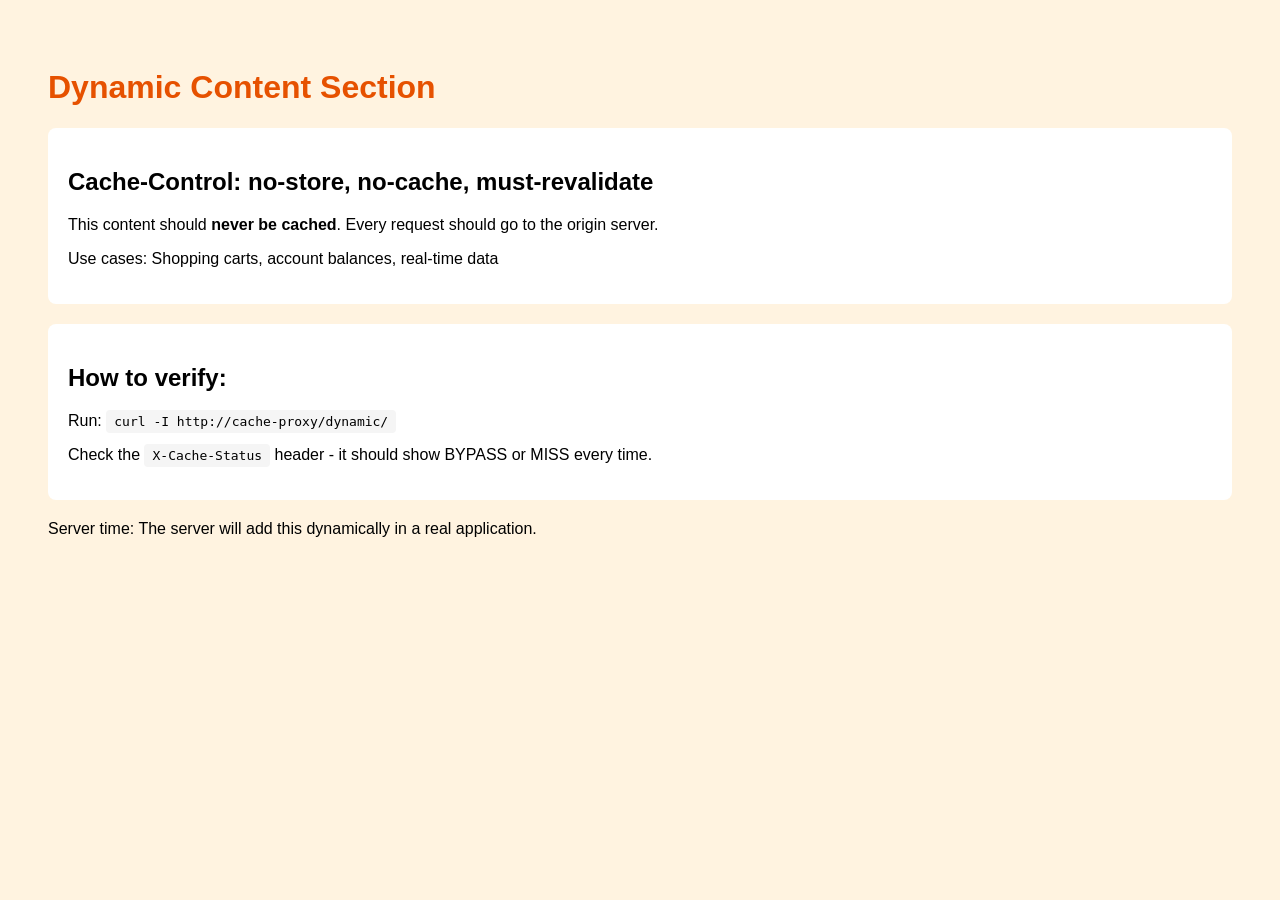
==== http/content/www/dynamic/index.html @ af78010a "Add HTTP lab files HTTP lab with nginx web server, caching proxy, HTTPS, and client containers. Cove" ====
<!DOCTYPE html>
<html lang="en">
<head>
    <meta charset="UTF-8">
    <title>Dynamic Content - HTTP Lab</title>
    <style>
        body { font-family: sans-serif; padding: 40px; background: #fff3e0; }
        h1 { color: #e65100; }
        .info { background: white; padding: 20px; border-radius: 8px; margin: 20px 0; }
        code { background: #f5f5f5; padding: 4px 8px; border-radius: 4px; }
    </style>
</head>
<body>
    <h1>Dynamic Content Section</h1>
    <div class="info">
        <h2>Cache-Control: no-store, no-cache, must-revalidate</h2>
        <p>This content should <strong>never be cached</strong>. Every request should go to the origin server.</p>
        <p>Use cases: Shopping carts, account balances, real-time data</p>
    </div>
    <div class="info">
        <h2>How to verify:</h2>
        <p>Run: <code>curl -I http://cache-proxy/dynamic/</code></p>
        <p>Check the <code>X-Cache-Status</code> header - it should show BYPASS or MISS every time.</p>
    </div>
    <p>Server time: The server will add this dynamically in a real application.</p>
</body>
</html>
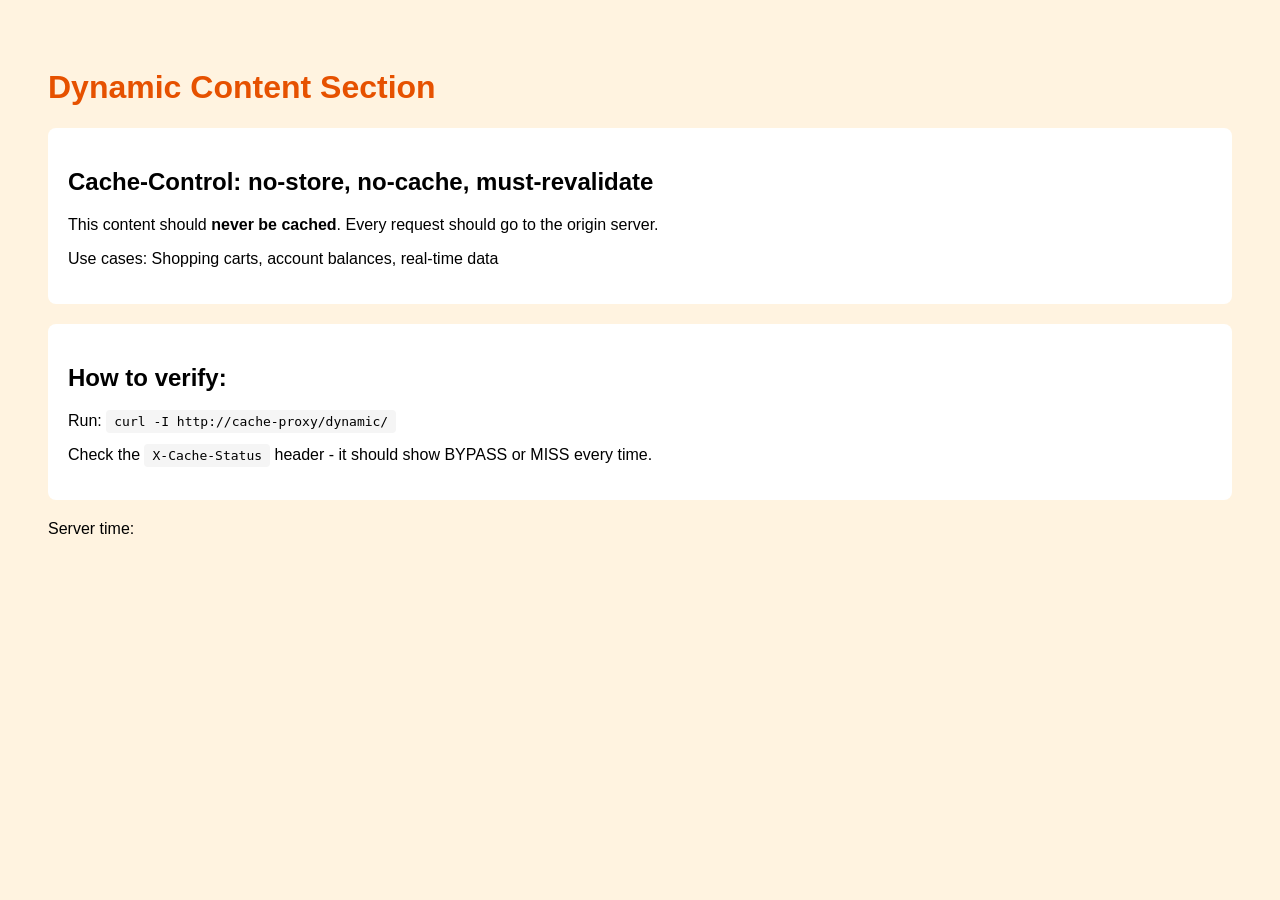
==== commit e9722c0e: "http: make A3 caching examples match what they claim - /dynamic/: the "never cache" page was a stati" ====
--- a/http/content/www/dynamic/index.html
+++ b/http/content/www/dynamic/index.html
@@ -22,6 +22,6 @@
         <p>Run: <code>curl -I http://cache-proxy/dynamic/</code></p>
         <p>Check the <code>X-Cache-Status</code> header - it should show BYPASS or MISS every time.</p>
     </div>
-    <p>Server time: The server will add this dynamically in a real application.</p>
+    <p>Server time: <!--SERVER_TIME--></p>
 </body>
 </html>
